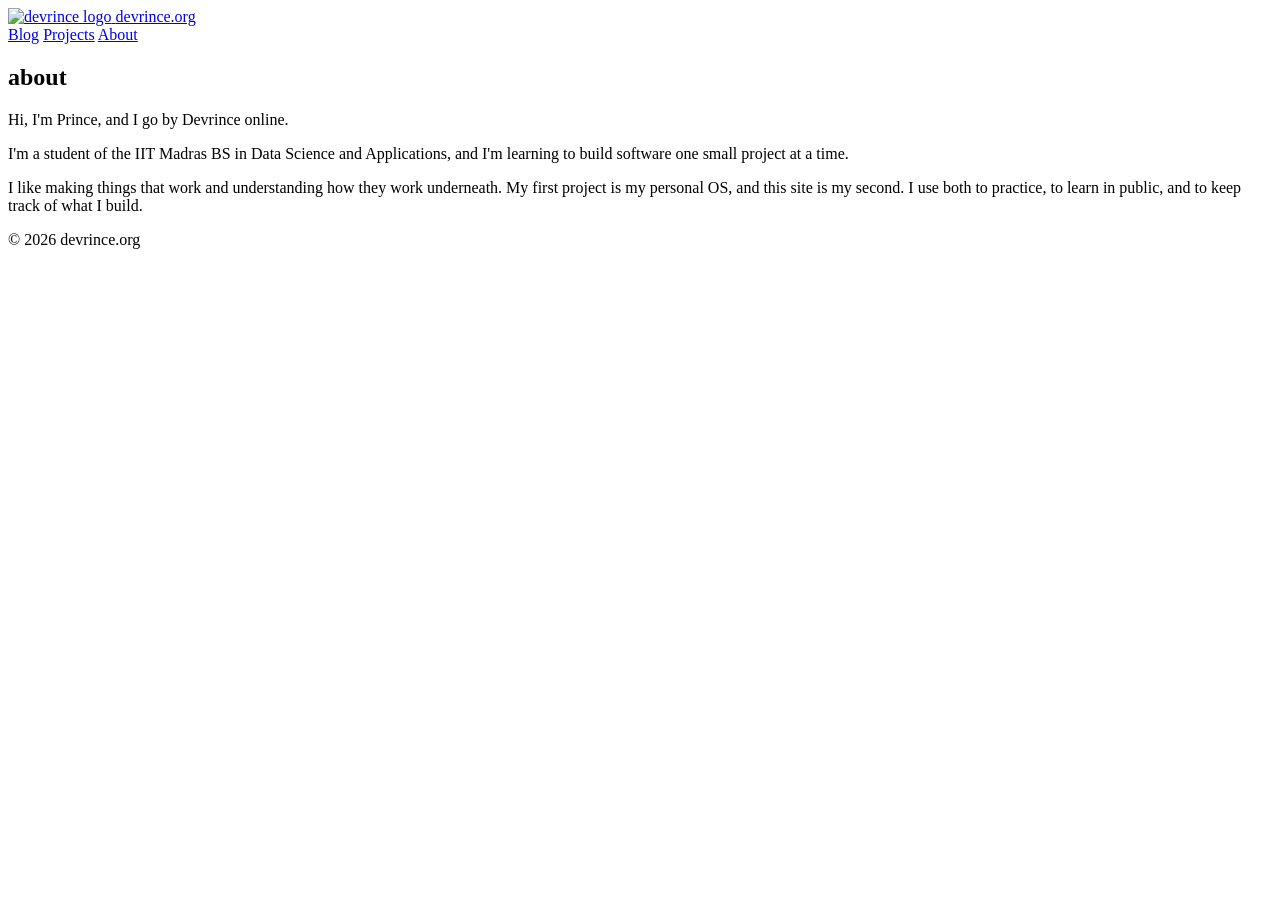
==== About.html @ bfae7ac1 "Add About.html page with personal introduction and site information" ====
<!DOCTYPE html>
<html lang="en">
    <head>
        <meta charset="UTF-8">
            <meta name ="viewport" content="width=device-width, initial-scale=1.0">
            <title>About | devrince.org</title>
            <link rel="icon" href="logo.svg" type="image/svg+xml">
            <link rel="stylesheet" href="styles.css">
    </head>
    <body>
    <header>
        <a class="brand" href="index.html">
            <img src="logo.svg" alt="devrince logo" class="logo-img">
            <span>devrince.org</span>
        </a>
        <nav>
            <a href="index.html">Blog</a>
            <a href="projects.html">Projects</a>
            <a href="about.html" class="active">About</a>
        </nav>
    </header>
    <main>
        <h2>about</h2>
         <div class="about-text">
      <p>Hi, I'm Prince, and I go by Devrince online.</p>
      <p>I'm a student of the IIT Madras BS in Data Science and Applications, and I'm learning to build software one small project at a time.</p>
      <p>I like making things that work and understanding how they work underneath. My first project is my personal OS, and this site is my second. I use both to practice, to learn in public, and to keep track of what I build.</p>
    </div>
    </main>
    <footer>&copy; 2026 devrince.org</footer>
</body>
</html>
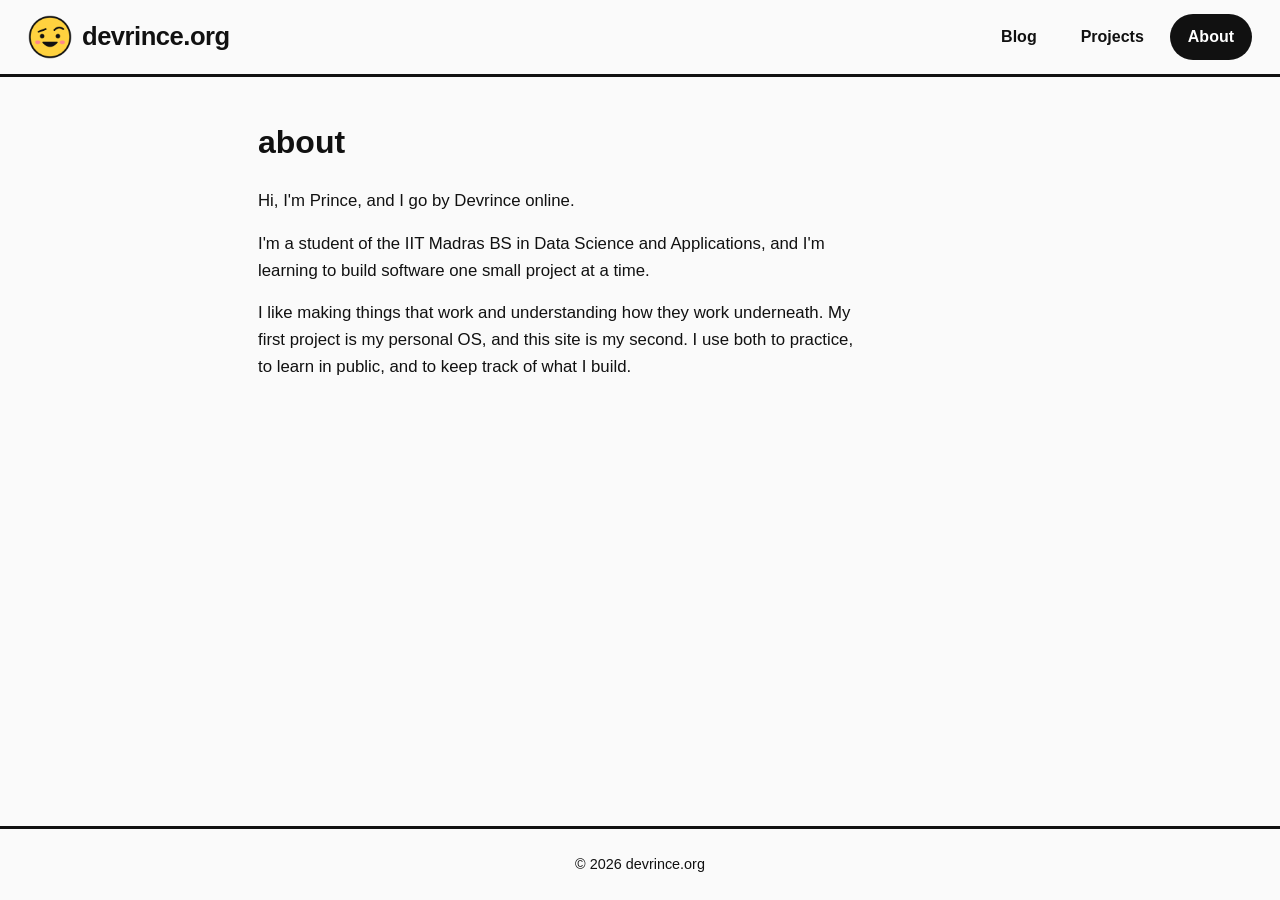
==== commit e1e75be2: "Add debuged socials page and styles for social media links" ====
--- a/About.html
+++ b/About.html
@@ -4,13 +4,13 @@
         <meta charset="UTF-8">
             <meta name ="viewport" content="width=device-width, initial-scale=1.0">
             <title>About | devrince.org</title>
-            <link rel="icon" href="logo.svg" type="image/svg+xml">
+            <link rel="icon" href="logo.png" type="image/svg+xml">
             <link rel="stylesheet" href="styles.css">
     </head>
     <body>
     <header>
         <a class="brand" href="index.html">
-            <img src="logo.svg" alt="devrince logo" class="logo-img">
+            <img src="logo.png" alt="devrince logo" class="logo-img">
             <span>devrince.org</span>
         </a>
         <nav>
--- a/styles.css
+++ b/styles.css
@@ -0,0 +1,236 @@
+/* ===== Colors and base ===== */
+:root {
+  --bg: #fafafa;
+  --ink: #111;
+  --white: #fff;
+  --yellow: #ffd23f;
+  --muted: #555;
+}
+
+* { box-sizing: border-box; margin: 0; padding: 0; }
+
+body {
+  font-family: "Helvetica Neue", Arial, sans-serif;
+  background: var(--bg);
+  color: var(--ink);
+  min-height: 100vh;
+  display: flex;
+  flex-direction: column;
+  line-height: 1.6;
+}
+
+/* ===== Top bar ===== */
+header {
+  display: flex;
+  justify-content: space-between;
+  align-items: center;
+  flex-wrap: wrap;
+  gap: 12px;
+  padding: 14px 28px;
+  border-bottom: 3px solid var(--ink);
+}
+
+.brand {
+  display: flex;
+  align-items: center;
+  gap: 10px;
+  text-decoration: none;
+  color: var(--ink);
+  cursor: pointer;
+}
+
+.logo-img {
+  width: 44px;
+  height: 44px;
+}
+
+.brand span {
+  font-size: 1.6rem;
+  font-weight: 900;
+  letter-spacing: -0.5px;
+}
+
+nav {
+  display: flex;
+  flex-wrap: wrap;
+  gap: 8px;
+}
+
+nav a {
+  font-weight: 700;
+  color: var(--ink);
+  text-decoration: none;
+  padding: 8px 16px;
+  border: 2px solid transparent;
+  border-radius: 999px;
+  cursor: pointer;
+  transition: transform 0.15s, background 0.15s;
+}
+
+nav a:hover,
+nav a:focus-visible {
+  background: var(--yellow);
+  border-color: var(--ink);
+  transform: rotate(-2deg);
+  outline: none;
+}
+
+nav a.active {
+  background: var(--ink);
+  color: var(--white);
+}
+
+/* ===== Page content ===== */
+main {
+  flex: 1;
+  width: 100%;
+  max-width: 820px;
+  margin: 0 auto;
+  padding: 40px 28px;
+}
+
+h2 {
+  font-size: 2rem;
+  font-weight: 900;
+  margin-bottom: 20px;
+}
+
+/* ===== Blog posts ===== */
+.post {
+  background: var(--white);
+  border: 2px solid var(--ink);
+  border-radius: 16px;
+  padding: 24px;
+  margin-bottom: 24px;
+  box-shadow: 6px 6px 0 var(--ink);
+}
+
+.post time {
+  font-weight: 700;
+  font-size: 0.9rem;
+}
+
+.post h3 {
+  font-size: 1.5rem;
+  margin: 6px 0 12px;
+}
+
+.post p {
+  margin-bottom: 12px;
+}
+
+/* ===== Cards (socials and projects) ===== */
+.cards {
+  display: grid;
+  gap: 18px;
+  grid-template-columns: repeat(auto-fit, minmax(220px, 1fr));
+}
+
+.card {
+  display: flex;
+  align-items: center;
+  gap: 14px;
+  padding: 20px;
+  background: var(--white);
+  border: 2px solid var(--ink);
+  border-radius: 16px;
+  color: var(--ink);
+  text-decoration: none;
+  cursor: pointer;
+  transition: transform 0.15s, box-shadow 0.15s;
+}
+
+.card:hover,
+.card:focus-visible {
+  transform: translate(-3px, -3px);
+  box-shadow: 6px 6px 0 var(--ink);
+  outline: none;
+}
+
+.card strong {
+  display: block;
+  font-size: 1.1rem;
+}
+
+.card span {
+  color: var(--muted);
+  font-size: 0.95rem;
+}
+
+.icon {
+  width: 36px;
+  height: 36px;
+  flex-shrink: 0;
+}
+
+.project { display: block; }
+
+.project strong {
+  font-size: 1.3rem;
+}
+
+/* ===== About ===== */
+.about-text p {
+  max-width: 65ch;
+  margin-bottom: 16px;
+  font-size: 1.05rem;
+}
+
+/* ===== Admin helper (not in the menu) ===== */
+.note {
+  color: var(--muted);
+  margin-bottom: 20px;
+}
+
+.admin-form label,
+.admin-output {
+  display: block;
+  font-weight: 700;
+  margin-bottom: 16px;
+}
+
+.admin-form input,
+.admin-form textarea,
+.admin-output textarea {
+  display: block;
+  width: 100%;
+  margin-top: 6px;
+  padding: 10px;
+  font: inherit;
+  font-weight: 400;
+  color: var(--ink);
+  background: var(--white);
+  border: 2px solid var(--ink);
+  border-radius: 10px;
+}
+
+.btn {
+  font: inherit;
+  font-weight: 700;
+  color: var(--ink);
+  background: var(--yellow);
+  border: 2px solid var(--ink);
+  border-radius: 999px;
+  padding: 10px 18px;
+  margin-bottom: 16px;
+  cursor: pointer;
+}
+
+.btn:hover {
+  transform: rotate(-2deg);
+}
+
+/* ===== Footer ===== */
+footer {
+  text-align: center;
+  padding: 24px;
+  font-size: 0.9rem;
+  border-top: 3px solid var(--ink);
+}
+
+/* ===== Phones ===== */
+@media (max-width: 520px) {
+  header { padding: 14px 16px; }
+  main { padding: 28px 16px; }
+  .brand span { font-size: 1.3rem; }
+}
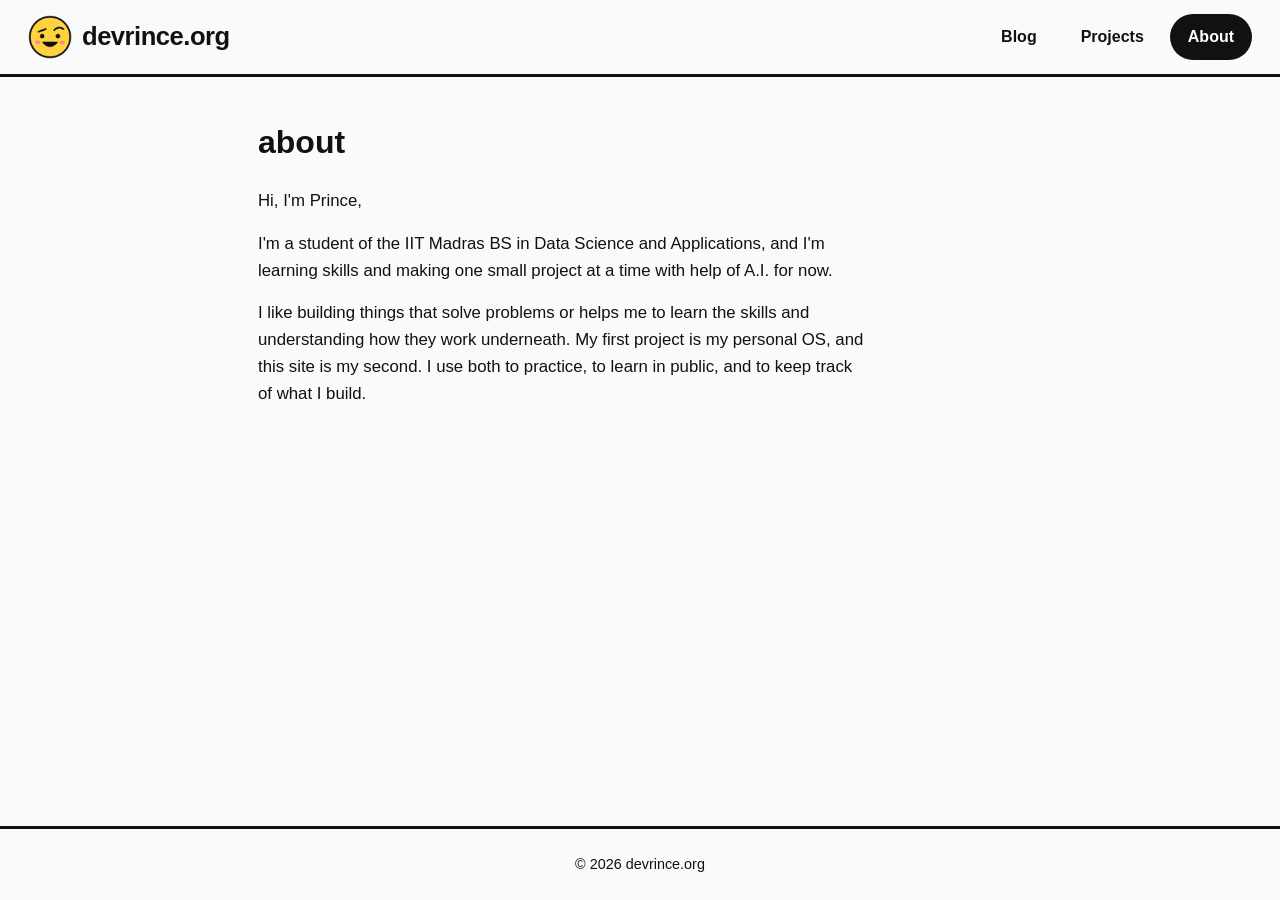
==== commit eccee080: "Update About.html with revised personal introduction and project description" ====
--- a/About.html
+++ b/About.html
@@ -22,9 +22,9 @@
     <main>
         <h2>about</h2>
          <div class="about-text">
-      <p>Hi, I'm Prince, and I go by Devrince online.</p>
-      <p>I'm a student of the IIT Madras BS in Data Science and Applications, and I'm learning to build software one small project at a time.</p>
-      <p>I like making things that work and understanding how they work underneath. My first project is my personal OS, and this site is my second. I use both to practice, to learn in public, and to keep track of what I build.</p>
+      <p>Hi, I'm Prince,</p>
+      <p>I'm a student of the IIT Madras BS in Data Science and Applications, and I'm learning skills and making one small project at a time with help of A.I. for now.</p>
+      <p>I like building things that solve problems or helps me to learn the skills and understanding how they work underneath. My first project is my personal OS, and this site is my second. I use both to practice, to learn in public, and to keep track of what I build.</p>
     </div>
     </main>
     <footer>&copy; 2026 devrince.org</footer>
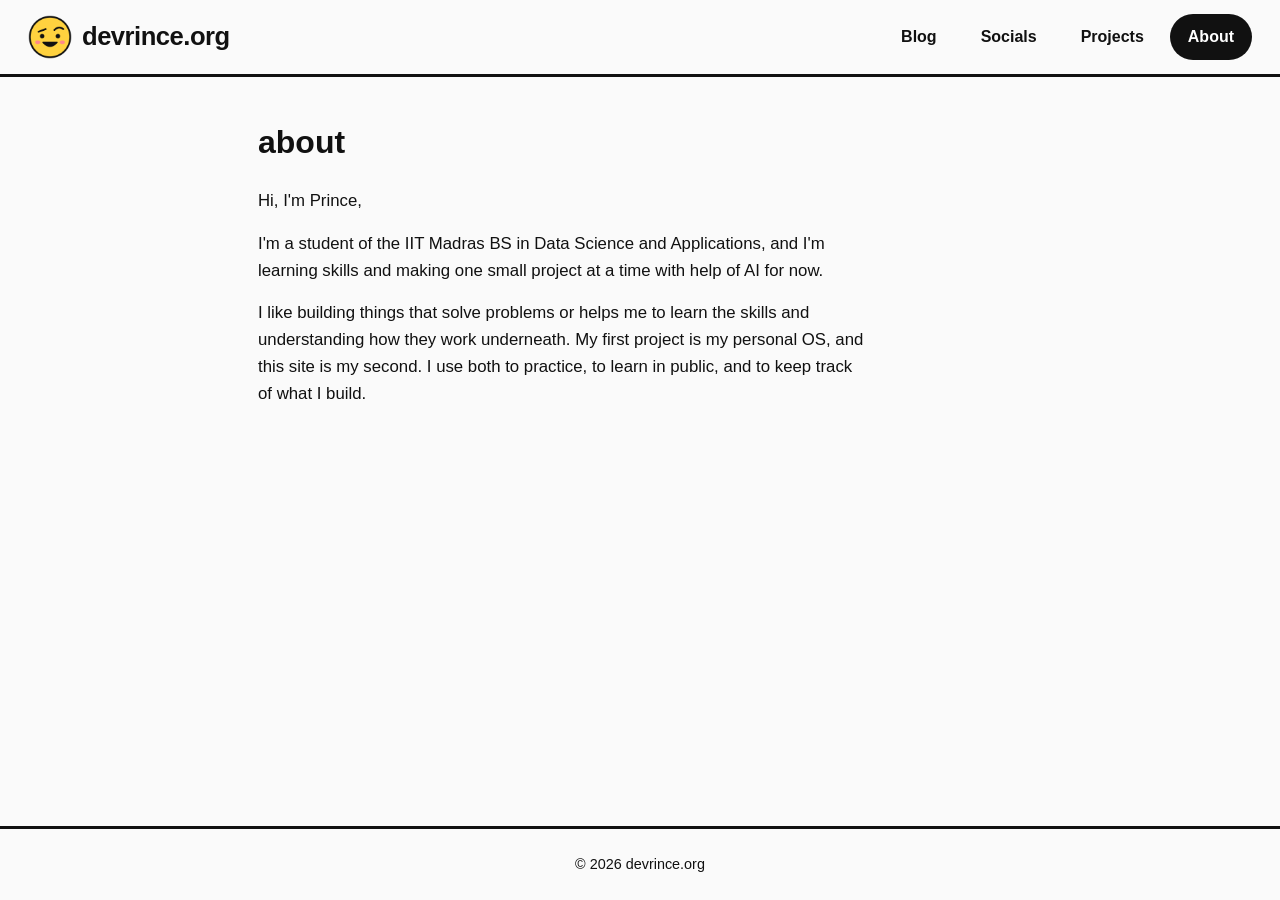
==== commit f54758b0: "Fix icon MIME type and improve accessibility in multiple HTML files; update blog post instructions i" ====
--- a/About.html
+++ b/About.html
@@ -4,7 +4,7 @@
         <meta charset="UTF-8">
             <meta name ="viewport" content="width=device-width, initial-scale=1.0">
             <title>About | devrince.org</title>
-            <link rel="icon" href="logo.png" type="image/svg+xml">
+            <link rel="icon" href="logo.png" type="image/png+xml">
             <link rel="stylesheet" href="styles.css">
     </head>
     <body>
@@ -15,6 +15,7 @@
         </a>
         <nav>
             <a href="index.html">Blog</a>
+            <a href="socials.html">Socials</a>
             <a href="projects.html">Projects</a>
             <a href="about.html" class="active">About</a>
         </nav>
@@ -23,7 +24,7 @@
         <h2>about</h2>
          <div class="about-text">
       <p>Hi, I'm Prince,</p>
-      <p>I'm a student of the IIT Madras BS in Data Science and Applications, and I'm learning skills and making one small project at a time with help of A.I. for now.</p>
+      <p>I'm a student of the IIT Madras BS in Data Science and Applications, and I'm learning skills and making one small project at a time with help of AI for now.</p>
       <p>I like building things that solve problems or helps me to learn the skills and understanding how they work underneath. My first project is my personal OS, and this site is my second. I use both to practice, to learn in public, and to keep track of what I build.</p>
     </div>
     </main>
